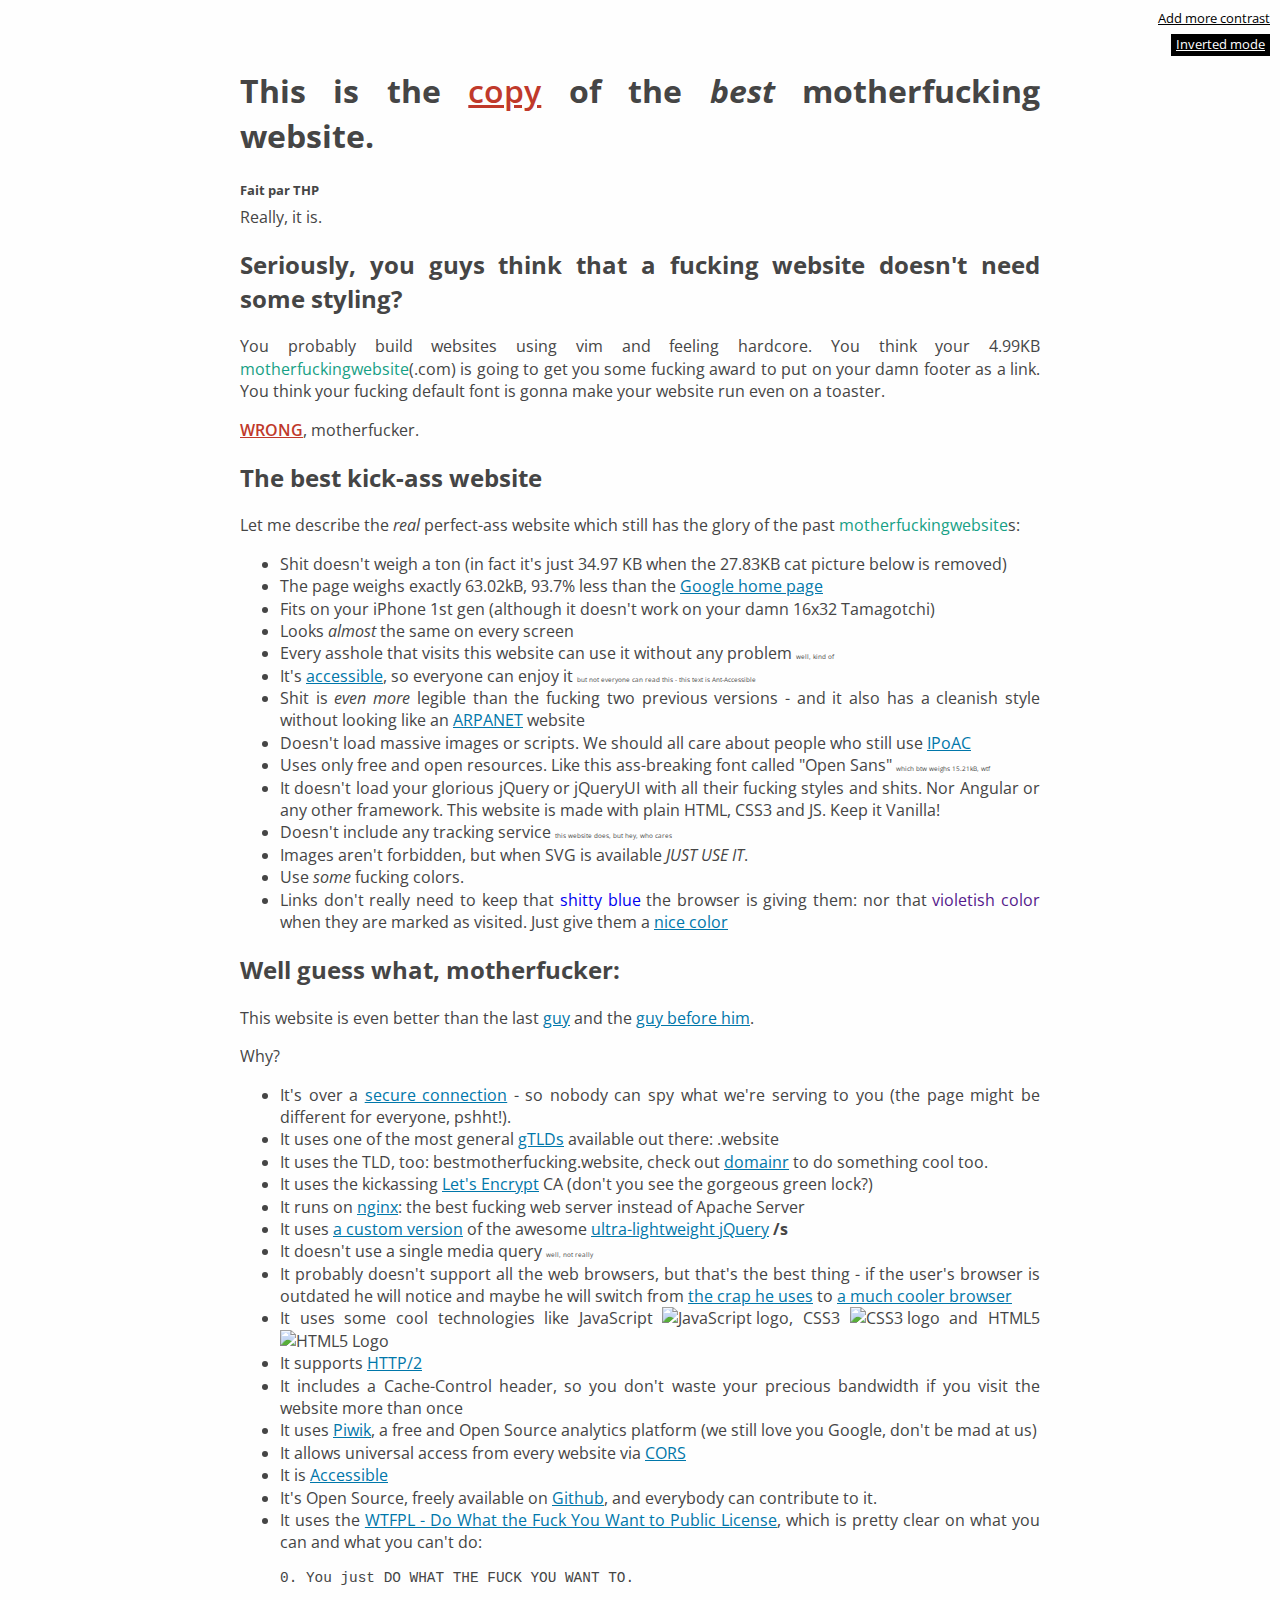
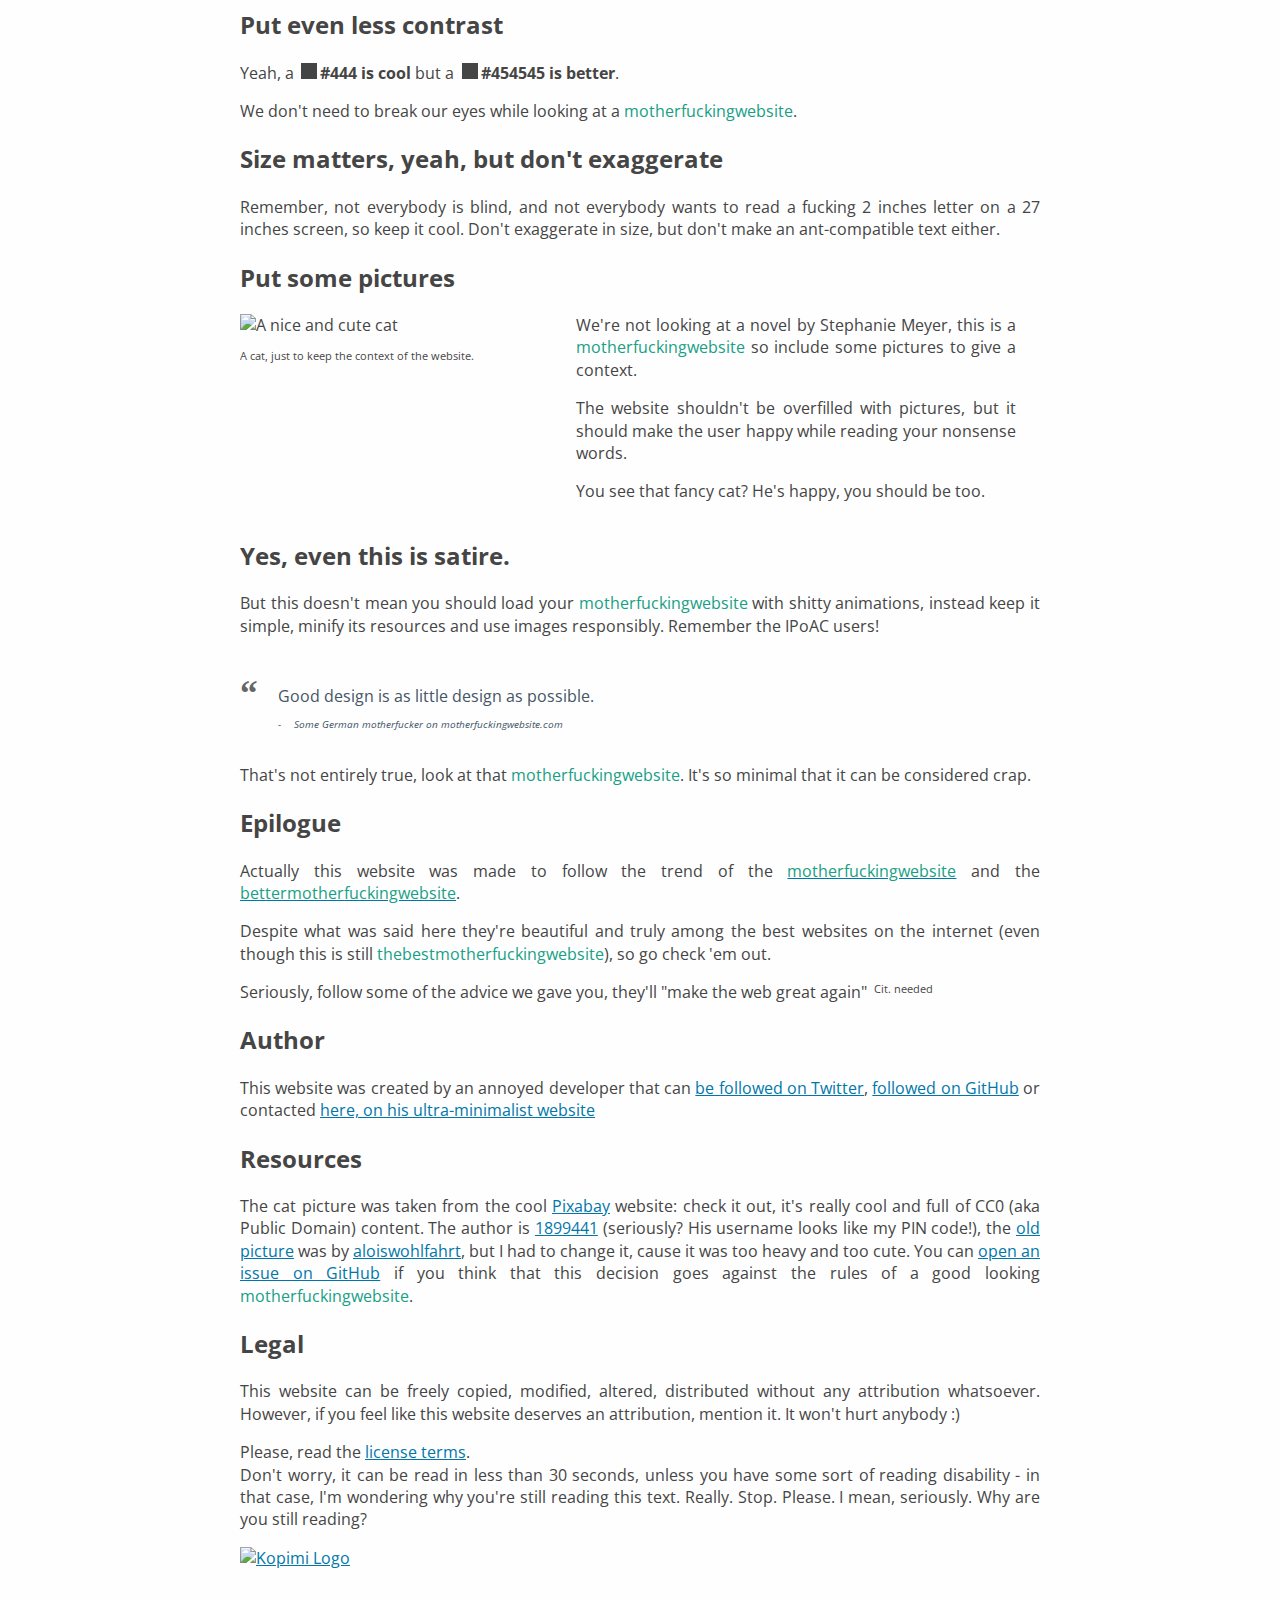
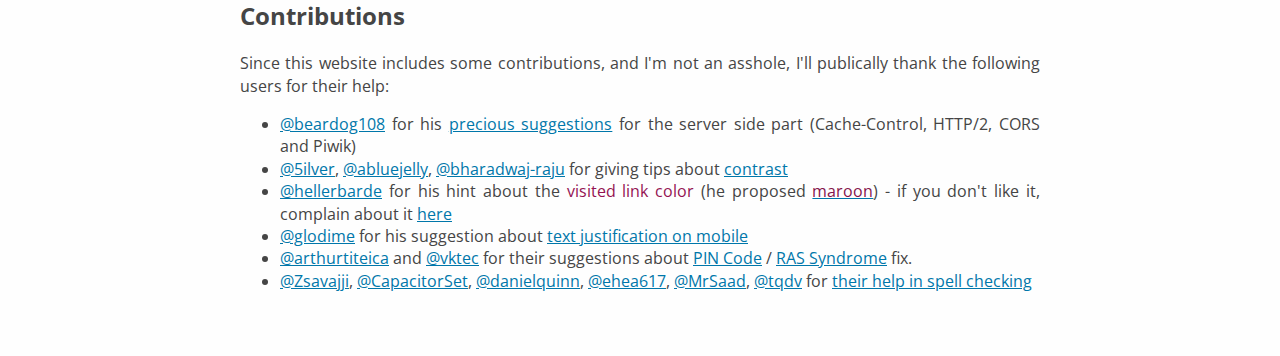
==== bestsite.html @ 30b1cd82 "test1" ====
<!DOCTYPE html>
<html>

<head>
    <meta charset="utf-8">
    <title>Copy of The Best Motherfucking Website</title>
    <link rel="stylesheet" type="text/css" href="css/main.css">
    <meta name="viewport" content="width=device-width, initial-scale=1.0">
    <script src="js/jquery-2.2.4.min.js"></script>
    <script type="text/javascript">
        $("#rbw").html("colored").fancyRainbow();
    </script>
</head>

<body>
    <h1>This is the <span class="wr">copy</span> of the <i>best</i> motherfucking website.</h1>
    <h5>Fait par THP</h5>
    <p class="st">Really, it is.</p>
    <h2>Seriously, you guys think that a fucking website doesn't need some styling?</h2>
    <p>You probably build websites using vim and feeling hardcore. You think your 4.99KB <span class="mfw">motherfuckingwebsite</span>(.com) is going to get you some fucking award to put on your damn footer as a link. You think your fucking default font is gonna make your website run even on a toaster.</p>
    <p><span class="wr">WRONG</span>, motherfucker.</p>
    <h2>The best kick-ass website</h2>
    <p>Let me describe the <i>real</i> perfect-ass website which still has the glory of the past <span class="mfw">motherfuckingwebsite</span>s:</p>
    <ul>
        <li>Shit doesn't weigh a ton (in fact it's just 34.97 KB when the 27.83KB cat picture below is removed)</li>
        <li>The page weighs exactly 63.02kB, 93.7% less than the <a href="https://google.com/">Google home page</a></li>
        <li>Fits on your iPhone 1st gen (although it doesn't work on your damn 16x32 Tamagotchi)</li>
        <li>Looks <i>almost</i> the same on every screen</li>
        <li>Every asshole that visits this website can use it without any problem <small>well, kind of</small></li>
        <li>It's <a href="https://www.w3.org/TR/WCAG20/">accessible</a>, so everyone can enjoy it <small>but not everyone can read this - this text is Ant-Accessible</small></li>
        <li>Shit is <i>even more</i> legible than the fucking two previous versions - and it also has a cleanish style without looking like an <a href="https://en.wikipedia.org/wiki/ARPANET">ARPANET</a> website</li>
        <li>Doesn't load massive images or scripts. We should all care about people who still use <a href="https://en.wikipedia.org/wiki/IP_over_Avian_Carriers">IPoAC</a></li>
        <li>Uses only free and open resources. Like this ass-breaking font called "Open Sans" <small>which btw weighs 15.21kB, wtf</small></li>
        <li>It doesn't load your glorious jQuery or jQueryUI with all their fucking styles and shits. Nor Angular or any other framework. This website is made with plain HTML, CSS3 and JS. Keep it Vanilla!</li>
        <li>Doesn't include any tracking service <small>this website does, but hey, who cares</small></li>
        <li>Images aren't forbidden, but when SVG is available <i>JUST USE IT</i>.</li>
        <li>Use <i>some</i> fucking <span class="colored" id="rbw">colors</span>.</li>
        <li>Links don't really need to keep that <span class="sb">shitty blue</span> the browser is giving them: nor that <span class="sv">violetish color</span> when they are marked as visited. Just give them a <a href="http://www.colorhexa.com/0077aa">nice color</a></li>
    </ul>
    <h2>Well guess what, motherfucker:</h2>
    <p>This website is even better than the last <a href="http://bettermotherfuckingwebsite.com">guy</a> and the <a href="http://motherfuckingwebsite.com/">guy before him</a>.</p>
    <p>Why?</p>
    <ul>
        <li>It's over a <a href="https://en.wikipedia.org/wiki/HTTPS">secure connection</a> - so nobody can spy what we're serving to you (the page might be different for everyone, pshht!).</li>
        <li>It uses one of the most general <a href="https://en.wikipedia.org/wiki/gTLD">gTLDs</a> available out there: .website</li>
        <li>It uses the TLD, too: bestmotherfucking.website, check out <a href="http://domainr.com/">domainr</a> to do something cool too.</li>
        <li>It uses the kickassing <a href="https://letsencrypt.org/">Let's Encrypt</a> CA (don't you see the gorgeous green lock?)</li>
        <li>It runs on <a href="https://nginx.com/">nginx</a>: the best fucking web server instead of Apache Server</li>
        <li>It uses <a href="js/jquery-2.2.4.min.js">a custom version</a> of the awesome <a href="http://jquery.com/">ultra-lightweight jQuery</a> <b>/s</b></li>
        <li>It doesn't use a single media query <small>well, not really</small></li>
        <li>It probably doesn't support all the web browsers, but that's the best thing - if the user's browser is outdated he will notice and maybe he will switch from <a href="https://microsoft.com/ie">the crap he uses</a> to <a href="https://mozilla.com/firefox">a much cooler browser</a></li>
        <li>It uses some cool technologies like JavaScript <img src="img/js.svg" title="JavaScript logo">, CSS3 <img src="img/css3.svg" title="CSS3 logo"> and HTML5 <img src="img/html5.svg" title="HTML5 Logo"></li>
        <li>It supports <a href="https://en.wikipedia.org/wiki/HTTP/2">HTTP/2</a></li>
        <li>It includes a Cache-Control header, so you don't waste your precious bandwidth if you visit the website more than once</li>
        <li>It uses <a href="https://piwik.org/">Piwik</a>, a free and Open Source analytics platform (we still love you Google, don't be mad at us)</li>
        <li>It allows universal access from every website via <a href="https://enable-cors.org/">CORS</a></li>
        <li>It is <a href="https://www.w3.org/WAI/intro/accessibility.php">Accessible</a></li>
        <li>It's Open Source, freely available on <a href="https://github.com/denysvitali/thebestmotherfuckingwebsite/">Github</a>, and everybody can contribute to it.</li>
        <li>It uses the <a href="http://www.wtfpl.net/">WTFPL - Do What the Fuck You Want to Public License</a>, which is pretty clear on what you can and what you can't do:
            <p class="fakepre">0. You just DO WHAT THE FUCK YOU WANT TO.</p>
        </li>
    </ul>
    <h2>Put even less contrast</h2>
    <p>Yeah, a <span class="foufoufou">#444 is cool</span> but a <span class="foufivfoufivfoufiv">#454545 is better</span>.</p>
    <p>We don't need to break our eyes while looking at a <span class="mfw">motherfuckingwebsite</span>.</p>
    <h2>Size matters, yeah, but don't exaggerate</h2>
    <p>Remember, not everybody is blind, and not everybody wants to read a fucking 2 inches letter on a 27 inches screen, so keep it cool. Don't exaggerate in size, but don't make an ant-compatible text either.</p>
    <h2>Put some pictures</h2>
    <div class="fancyPositioning">
        <div class="picture-left"><img src="https://thebestmotherfucking.website/img/cat.jpg" title="A nice and cute cat">
            <p class="caption">A cat, just to keep the context of the website.</p>
        </div>
        <div class="tleft">
            <p>We're not looking at a novel by Stephanie Meyer, this is a <span class="mfw">motherfuckingwebsite</span> so include some pictures to give a context.</p>
            <p>The website shouldn't be overfilled with pictures, but it should make the user happy while reading your nonsense words.</p>
            <p>You see that fancy cat? He's happy, you should be too.</p>
        </div>
    </div>
    <h2>Yes, even this is satire.</h2>
    <p>But this doesn't mean you should load your <span class="mfw">motherfuckingwebsite</span> with shitty animations, instead keep it simple, minify its resources and use images responsibly. Remember the IPoAC users!</p>
    <blockquote><span>Good design is as little design as possible.</span>
        <author>Some German motherfucker on motherfuckingwebsite.com</author>
    </blockquote>
    <p>That's not entirely true, look at that <span class="mfw">motherfuckingwebsite</span>. It's so minimal that it can be considered crap.</p>
    <h2>Epilogue</h2>
    <p>Actually this website was made to follow the trend of the <a href="http://motherfuckingwebsite.com/"><span class="mfw">motherfuckingwebsite</span></a> and the <a href="http://bettermotherfuckingwebsite.com/"><span class="mfw">bettermotherfuckingwebsite</span></a>.</p>
    <p>Despite what was said here they're beautiful and truly among the best websites on the internet (even though this is still <span class="mfw">thebestmotherfuckingwebsite</span>), so go check 'em out.</p>
    <p>Seriously, follow some of the advice we gave you, they'll "make the web great again" <span class="citneed">Cit. needed</span></p>
    <h2>Author</h2>
    <p>This website was created by an annoyed developer that can <a href="https://twitter.com/DenysVitali">be followed on Twitter</a>,
        <a href="https://github.com/denysvitali/">followed on GitHub</a> or contacted <a href="https://denv.it/">here, on his ultra-minimalist website</a></p>
    <h2>Resources</h2>
    <p>The cat picture was taken from the cool <a href="https://pixabay.com/">Pixabay</a> website: check it out, it's really cool and full of CC0 (aka Public Domain) content. The author is <a href="https://pixabay.com/en/users/1899441-1899441/">1899441</a> (seriously? His username looks like my PIN code!), the <a href="https://pixabay.com/en/cat-pets-cat-s-eyes-mieze-dear-451377/">old picture</a> was by <a href="https://pixabay.com/en/users/aloiswohlfahrt-123449/">aloiswohlfahrt</a>, but I had to change it, cause it was too heavy and too cute. You can <a href="https://github.com/denysvitali/thebestmotherfuckingwebsite/issues/new">open an issue on GitHub</a> if you think that this decision goes against the rules of a good looking <span class="mfw">motherfuckingwebsite</span>.
    </p>
    <h2>Legal</h2>
    <p>This website can be freely copied, modified, altered, distributed without any attribution whatsoever. However, if you feel like this website deserves an attribution, mention it. It won't hurt anybody :)</p>
    <p>Please, read the <a href="LICENSE.txt">license terms</a>.
        <br> Don't worry, it can be read in less than 30 seconds, unless you have some sort of reading disability - in that case, I'm wondering why you're still reading this text. Really. Stop. Please. I mean, seriously. Why are you still reading?
    </p>
    <a class="kopimi" href="http://www.kopimi.com/kopimi" title="Kopimi"><img class="kopimi" src="img/kopimi.svg" title="Kopimi Logo"></a>
    <h2>Contributions</h2>
    <p>Since this website includes some contributions, and I'm not an asshole, I'll publically thank the following users for their help:</p>
    <ul>
        <li><a href="https://github.com/beardog108">@beardog108</a> for his <a href="https://github.com/denysvitali/thebestmotherfuckingwebsite/issues/5">precious suggestions</a> for the server side part (Cache-Control, HTTP/2, CORS and Piwik)</li>
        <li><a href="https://github.com/5ilver">@5ilver</a>, <a href="https://github.com/abluejelly">@abluejelly</a>, <a href="https://github.com/bharadwaj-raju">@bharadwaj-raju</a> for giving tips about <a href="https://github.com/denysvitali/thebestmotherfuckingwebsite/issues?q=label%3Acontrast">contrast</a></li>
        <li><a href="https://github.com/hellerbarde">@hellerbarde</a> for his hint about the <span class="visited">visited link color</span> (he proposed <a href="http://clrs.cc/"><span class="visited-maroon">maroon</span></a>) - if you don't like it, complain about it <a href="https://github.com/denysvitali/thebestmotherfuckingwebsite/issues/11">here</a></li>
        <li><a href="https://github.com/glodime">@glodime</a> for his suggestion about <a href="https://github.com/denysvitali/thebestmotherfuckingwebsite/issues/12">text justification on mobile</a></li>
        <li><a href="https://github.com/arthurtiteica">@arthurtiteica</a> and <a href="https://github.com/vktec">@vktec</a> for their suggestions about <a href="https://github.com/denysvitali/thebestmotherfuckingwebsite/issues/9">PIN Code</a> / <a href="https://en.wikipedia.org/wiki/RAS_syndrome">RAS Syndrome</a> fix.</li>
        <li><span><a href="https://github.com/Zsavajji">@Zsavajji</a></span><span class="separator">, </span><span><a href="https://github.com/CapacitorSet">@CapacitorSet</a></span><span class="separator">, </span><span><a href="https://github.com/danielquinn">@danielquinn</a></span><span class="separator">, </span><span><a href="https://github.com/ehea617">@ehea617</a></span><span class="separator">, </span><span><a href="https://github.com/MrSaad">@MrSaad</a></span><span class="separator">, </span><span><a href="https://github.com/tqdv">@tqdv</a></span><span> for <a href="https://github.com/denysvitali/thebestmotherfuckingwebsite/pulls?q=is%3Apr+is%3Aclosed+label%3A%22spell+checking%22">their help in spell checking</a></span></li>
    </ul>
    <div id="contrast">Add more contrast</div>
    <div id="invmode">Inverted mode</div>
    <script src="js/main.fucking.js"></script>
    <!-- Yeah, here's some tracking. Do you really wanna argue on this? !-->
    <script type="text/javascript">
        var _paq = _paq || [];
        _paq.push(["trackPageView"]), _paq.push(["enableLinkTracking"]),
            function() {
                var e = "//piwik.vps.denv.it/";
                _paq.push(["setTrackerUrl", e + "piwik.php"]), _paq.push(["setSiteId", "1"]);
                var a = document,
                    p = a.createElement("script"),
                    t = a.getElementsByTagName("script")[0];
                p.type = "text/javascript", p.async = !0, p.defer = !0, p.src = e + "piwik.js", t.parentNode.insertBefore(p, t)
            }();
    </script>
</body>

</html>
---- css/main.css ----
@import url(https://fonts.googleapis.com/css?family=Open+Sans);
html {
    background-color: #fefefe
}

body {
    font-family: Open Sans, Arial;
    color: #454545;
    font-size: 16px;
    margin: 2em auto;
    max-width: 800px;
    padding: 1em;
    line-height: 1.4;
    text-align: justify
}

html.contrast body {
    color: #050505
}

html.contrast blockquote {
    color: #11151a
}

html.contrast blockquote:before {
    color: #262626
}

html.contrast a {
    color: #0051c9
}

html.contrast a:visited {
    color: #7d013e
}

html.contrast span.wr {
    color: #800
}

html.contrast span.mfw {
    color: #117e69
}

html.inverted {
    background-color: #010101
}

html.inverted body {
    color: #bababa
}

html.inverted div#invmode {
    color: #fff;
    background-color: #000
}

html.inverted blockquote {
    color: #dad0c7
}

html.inverted blockquote:before {
    color: #bfbfbf
}

html.inverted a {
    color: #07a
}

html.inverted a:visited {
    color: #ac5a82
}

html.inverted span.wr {
    color: #c0392b
}

html.inverted span.mfw {
    color: #19b496
}

a {
    color: #07a
}

a:visited {
    color: #941352
}

.noselect {
    -webkit-touch-callout: none;
    -webkit-user-select: none;
    -moz-user-select: none;
    -ms-user-select: none;
    user-select: none
}

span.citneed {
    vertical-align: top;
    font-size: .7em;
    padding-left: .3em
}

small {
    font-size: .4em
}

p.st {
    margin-top: -1em
}

div.fancyPositioning div.picture-left {
    float: left;
    width: 40%;
    overflow: hidden;
    margin-right: 1em
}

div.fancyPositioning div.picture-left img {
    width: 100%
}

div.fancyPositioning div.picture-left p.caption {
    font-size: .7em
}

div.fancyPositioning div.tleft {
    float: left;
    width: 55%
}

div.fancyPositioning div.tleft p:first-child {
    margin-top: 0
}

div.fancyPositioning:after {
    display: block;
    content: "";
    clear: both
}

ul li img {
    height: 1em
}

blockquote {
    color: #456;
    margin-left: 0;
    margin-top: 2em;
    margin-bottom: 2em
}

blockquote span {
    float: left;
    margin-left: 1rem;
    padding-top: 1rem
}

blockquote author {
    display: block;
    clear: both;
    font-size: .6em;
    margin-left: 2.4rem;
    font-style: oblique
}

blockquote author:before {
    content: "- ";
    margin-right: 1em
}

blockquote:before {
    font-family: Times New Roman, Times, Arial;
    color: #666;
    content: open-quote;
    font-size: 2.2em;
    font-weight: 600;
    float: left;
    margin-top: 0;
    margin-right: .2rem;
    width: 1.2rem
}

blockquote:after {
    content: "";
    display: block;
    clear: both
}

@media screen and (max-width:500px) {
    body {
        text-align: left
    }
    div.fancyPositioning div.picture-left,
    div.fancyPositioning div.tleft {
        float: none;
        width: inherit
    }
    blockquote span {
        width: 80%
    }
    blockquote author {
        padding-top: 1em;
        width: 80%;
        margin-left: 15%
    }
    blockquote author:before {
        content: "";
        margin-right: inherit
    }
}

span.visited {
    color: #941352
}

span.visited-maroon {
    color: #85144b
}

span.wr {
    color: #c0392b;
    font-weight: 600;
    text-decoration: underline
}

div#contrast {
    color: #000;
    top: 10px
}

div#contrast,
div#invmode {
    cursor: pointer;
    position: absolute;
    right: 10px;
    font-size: .8em;
    text-decoration: underline;
    -webkit-touch-callout: none;
    -webkit-user-select: none;
    -moz-user-select: none;
    -ms-user-select: none;
    user-select: none
}

div#invmode {
    color: #fff;
    background-color: #000;
    top: 34px;
    padding: 2px 5px
}

span.sb {
    color: #00e
}

span.sb,
span.sv {
    cursor: not-allowed
}

span.sv {
    color: #551a8b
}

span.foufoufou {
    color: #444;
    font-weight: 700
}

span.foufoufou:before {
    content: "";
    display: inline-block;
    width: 1em;
    height: 1em;
    margin-left: .2em;
    margin-right: .2em;
    background-color: #444
}

span.foufivfoufivfoufiv {
    color: #454545;
    font-weight: 700
}

span.foufivfoufivfoufiv:before {
    content: "";
    display: inline-block;
    width: 1em;
    height: 1em;
    margin-left: .2em;
    margin-right: .2em;
    background-color: #454545
}

span.mfw {
    color: #16a085
}

a.kopimi,
a.kopimi img.kopimi {
    display: block;
    margin-left: auto;
    margin-right: auto
}

a.kopimi img.kopimi {
    height: 2em
}

p.fakepre {
    font-family: monospace;
    font-size: .9em
}
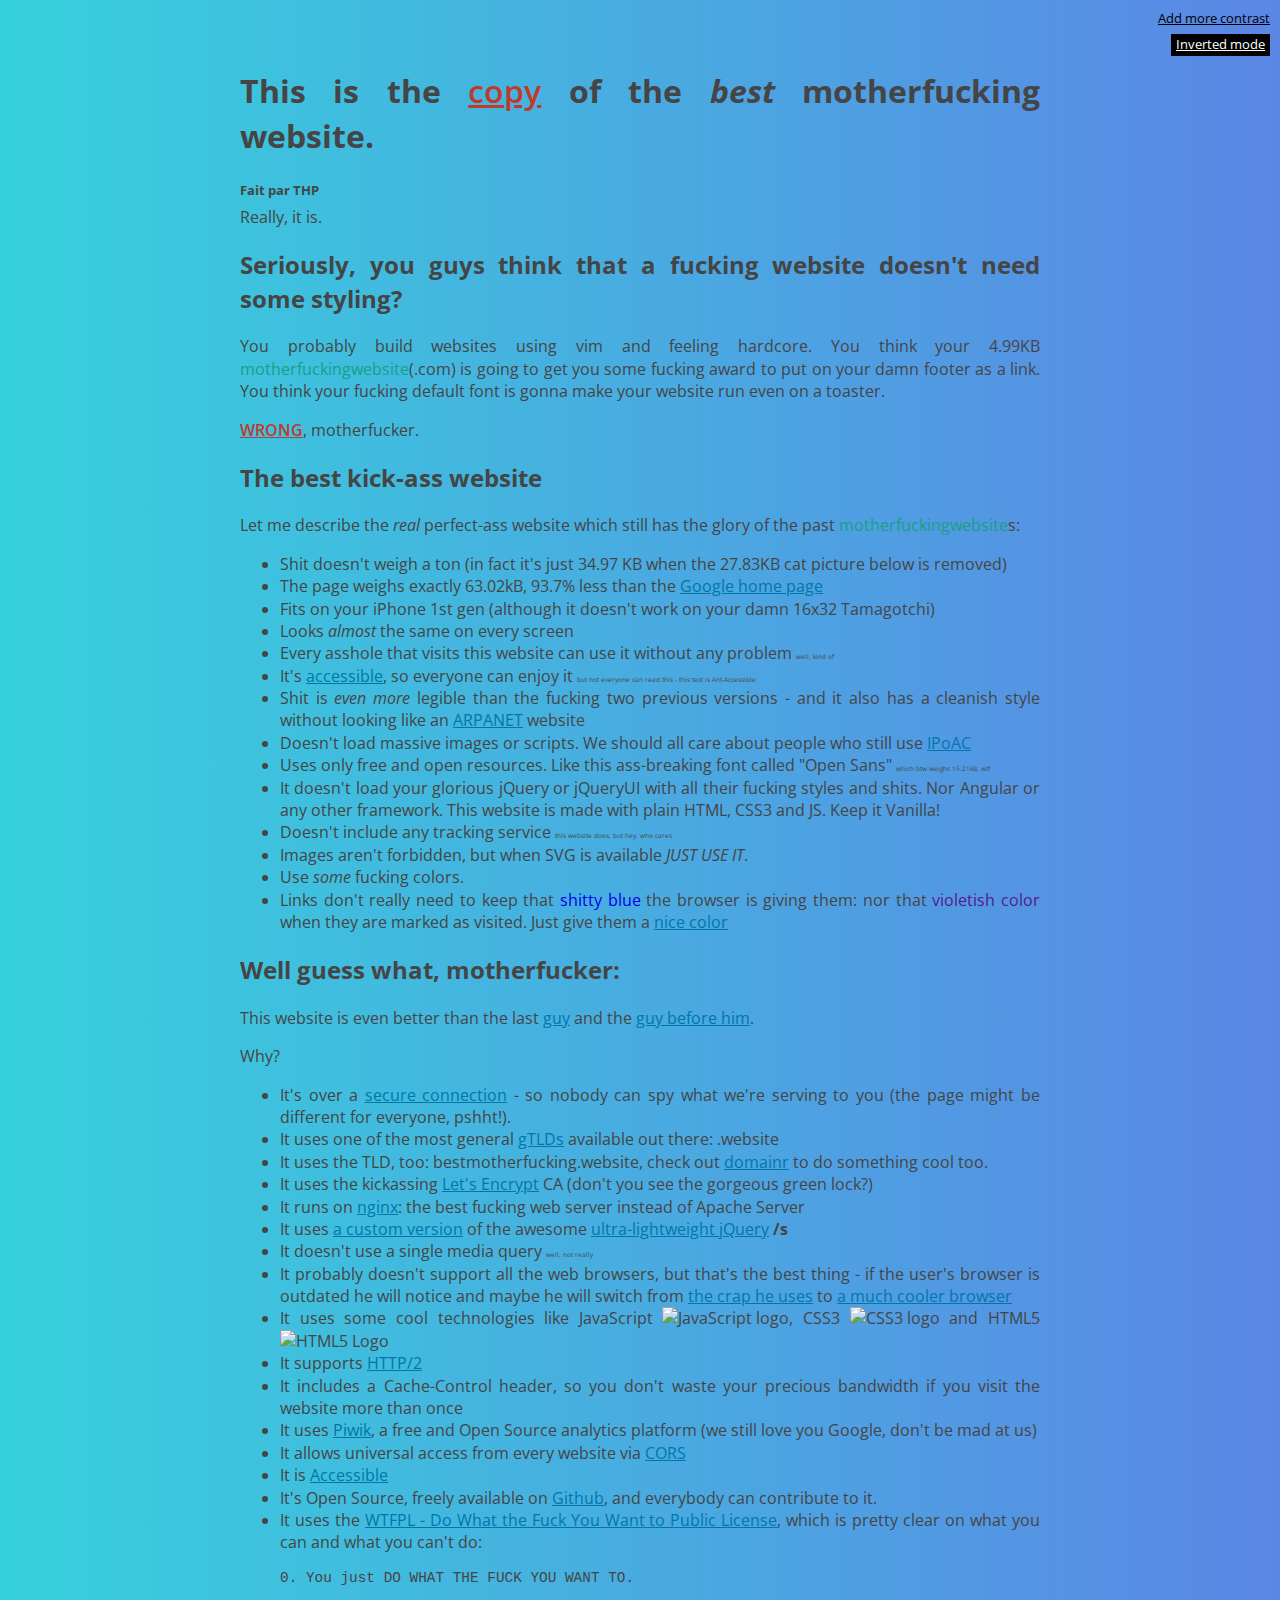
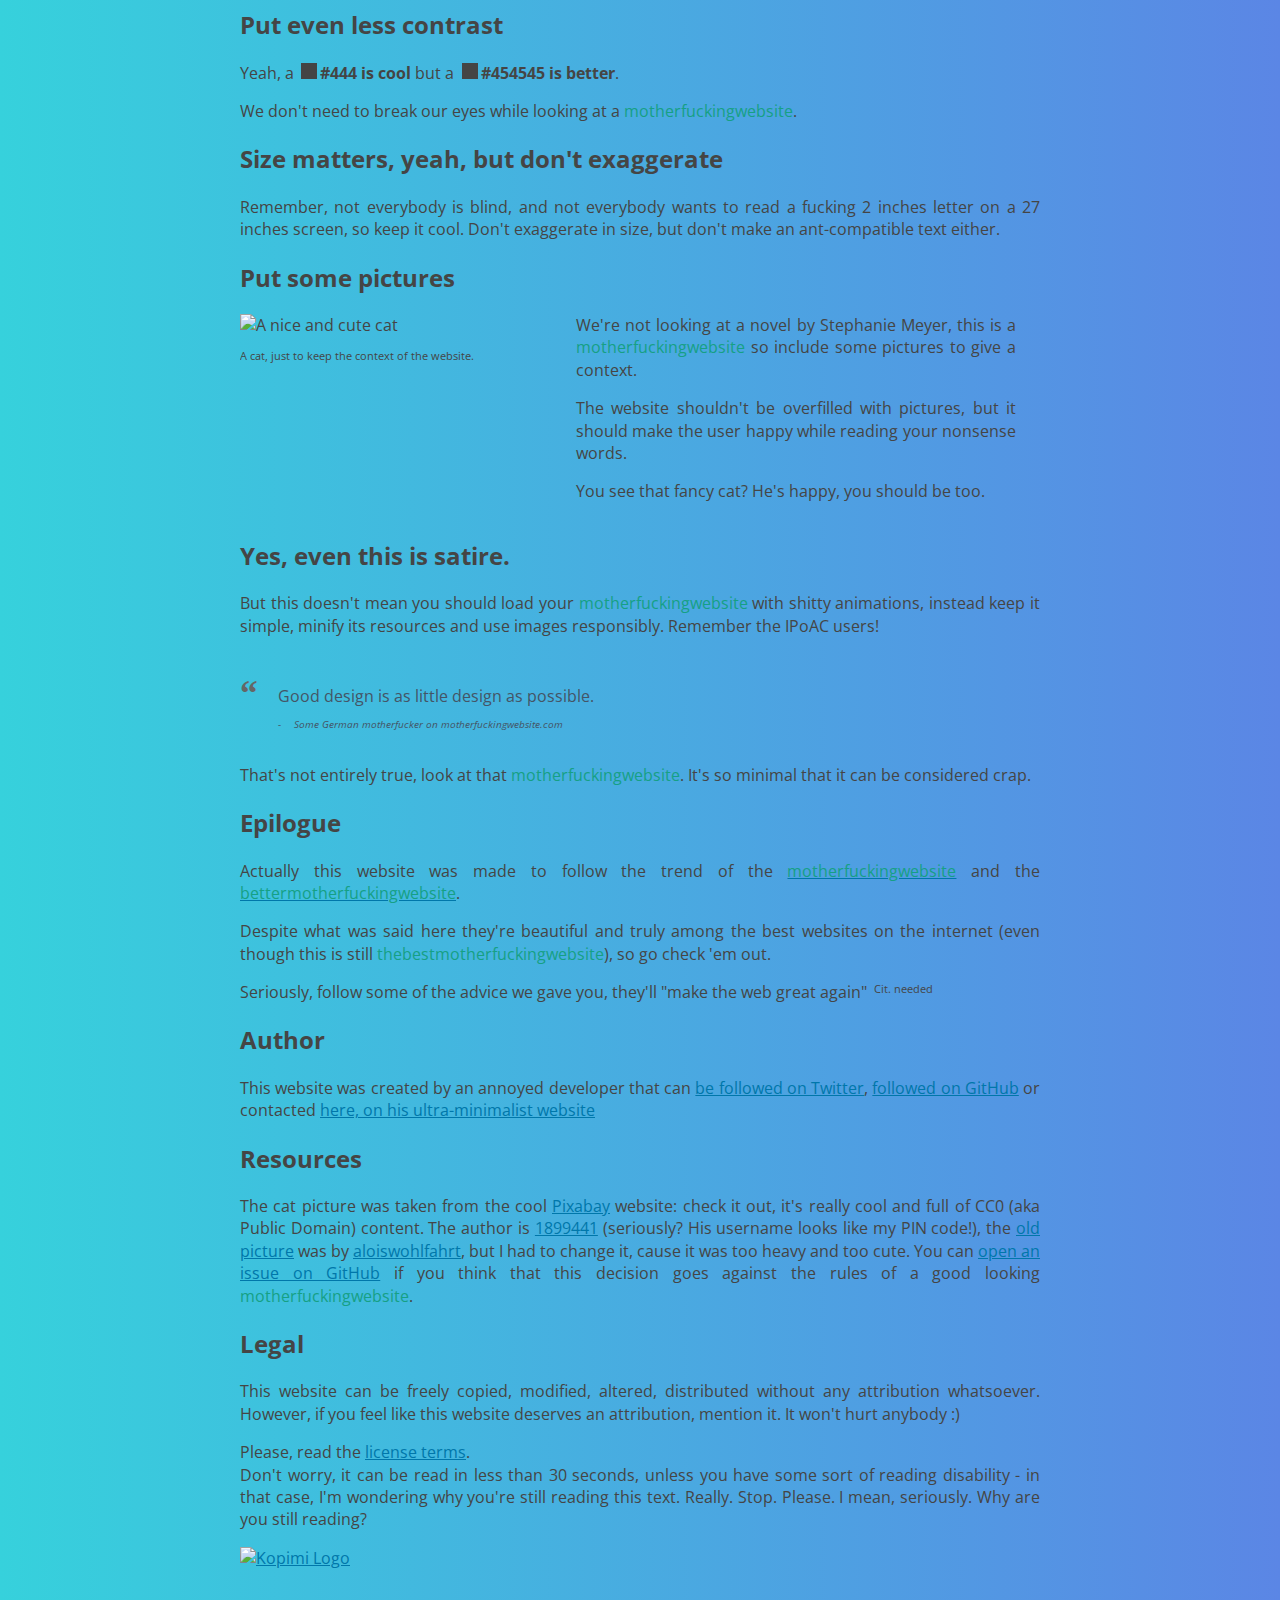
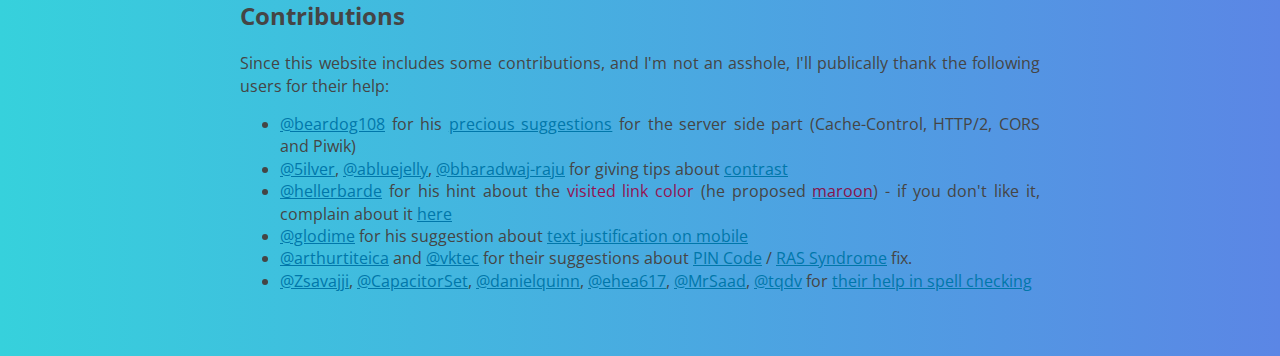
==== commit e2e1692b: "maj background-color" ====
--- a/bestsite.html
+++ b/bestsite.html
@@ -6,19 +6,21 @@
     <title>Copy of The Best Motherfucking Website</title>
     <link rel="stylesheet" type="text/css" href="css/main.css">
     <meta name="viewport" content="width=device-width, initial-scale=1.0">
-    <script src="js/jquery-2.2.4.min.js"></script>
-    <script type="text/javascript">
-        $("#rbw").html("colored").fancyRainbow();
-    </script>
+
 </head>
 
 <body>
+  <div id="newclass">
     <h1>This is the <span class="wr">copy</span> of the <i>best</i> motherfucking website.</h1>
     <h5>Fait par THP</h5>
+  </div>
     <p class="st">Really, it is.</p>
     <h2>Seriously, you guys think that a fucking website doesn't need some styling?</h2>
     <p>You probably build websites using vim and feeling hardcore. You think your 4.99KB <span class="mfw">motherfuckingwebsite</span>(.com) is going to get you some fucking award to put on your damn footer as a link. You think your fucking default font is gonna make your website run even on a toaster.</p>
     <p><span class="wr">WRONG</span>, motherfucker.</p>
+
+
+
     <h2>The best kick-ass website</h2>
     <p>Let me describe the <i>real</i> perfect-ass website which still has the glory of the past <span class="mfw">motherfuckingwebsite</span>s:</p>
     <ul>
--- a/css/main.css
+++ b/css/main.css
@@ -1,6 +1,9 @@
 @import url(https://fonts.googleapis.com/css?family=Open+Sans);
 html {
-    background-color: #fefefe
+  background: #36D1DC;  /* fallback for old browsers */
+  background: -webkit-linear-gradient(to left, #5B86E5, #36D1DC);  /* Chrome 10-25, Safari 5.1-6 */
+  background: linear-gradient(to left, #5B86E5, #36D1DC); /* W3C, IE 10+/ Edge, Firefox 16+, Chrome 26+, Opera 12+, Safari 7+ */
+
 }
 
 body {
@@ -15,7 +18,7 @@
 }
 
 html.contrast body {
-    color: #050505
+    color: #050505;
 }
 
 html.contrast blockquote {
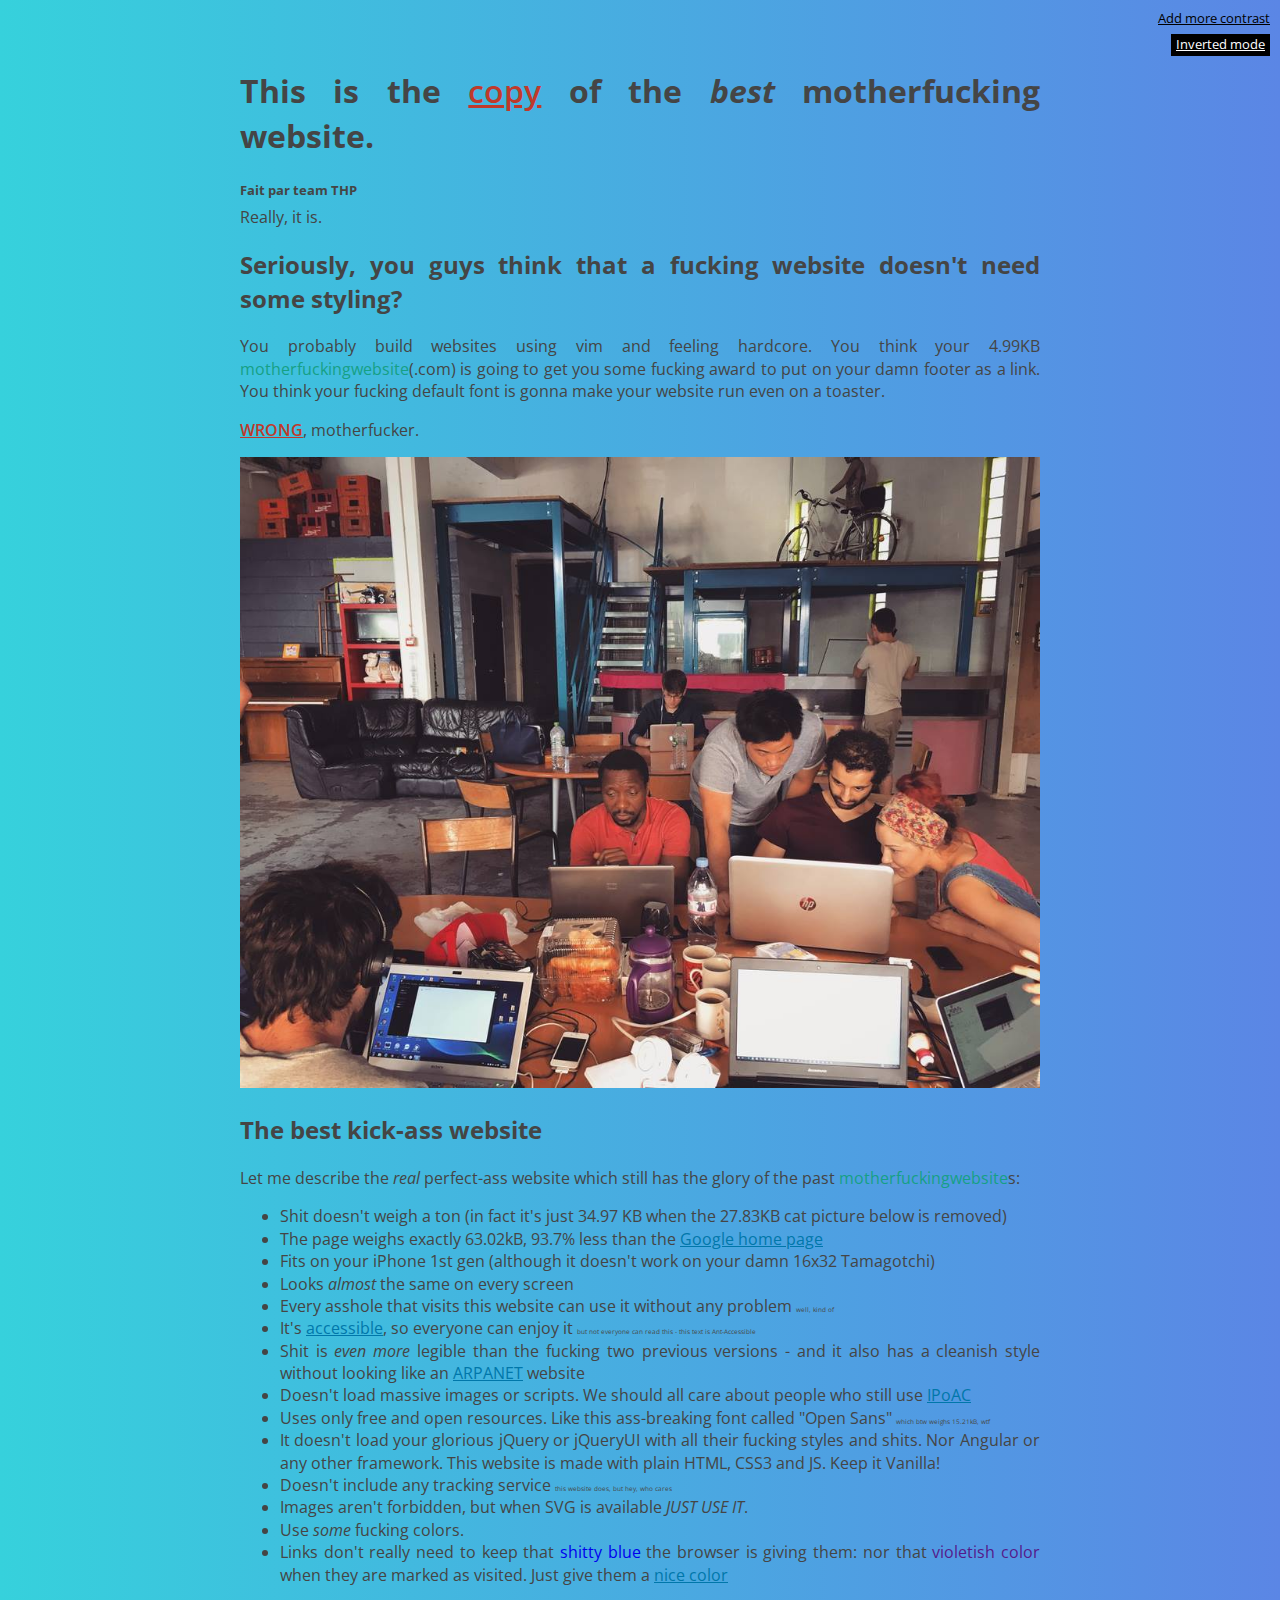
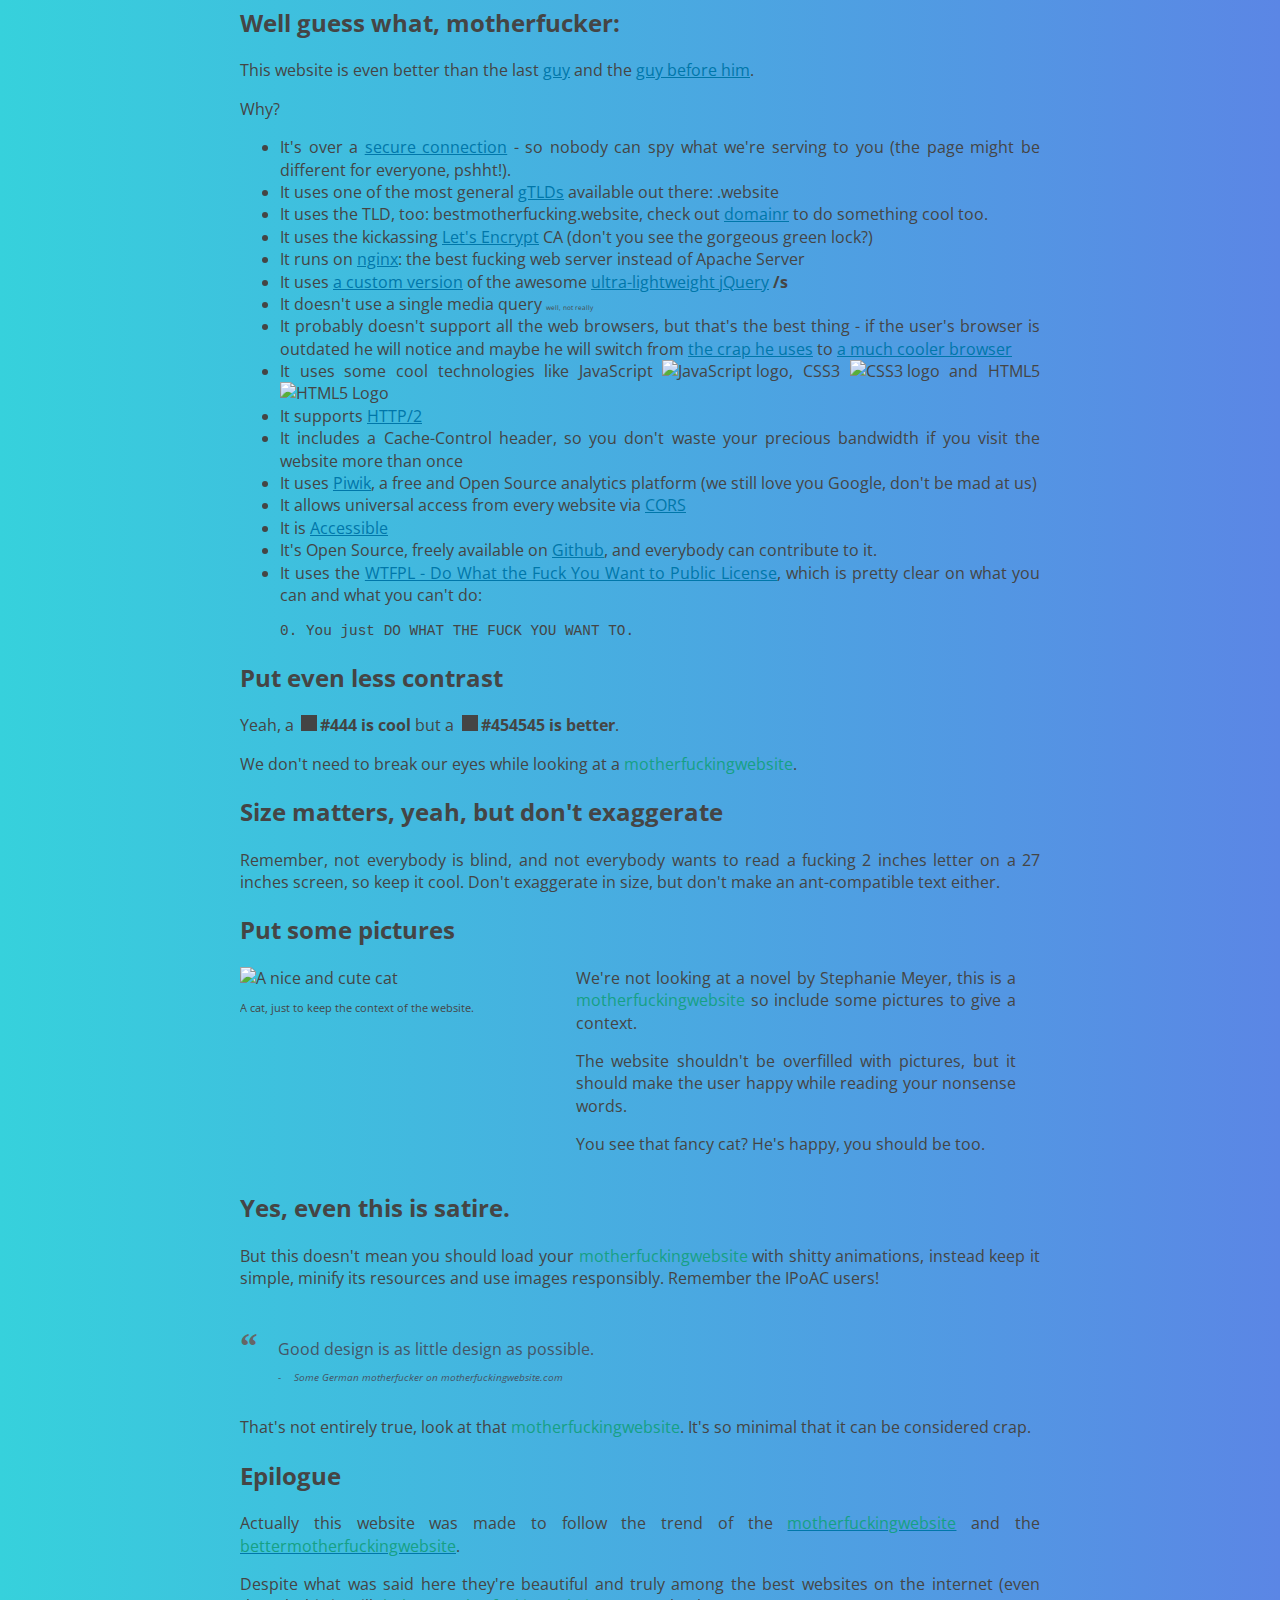
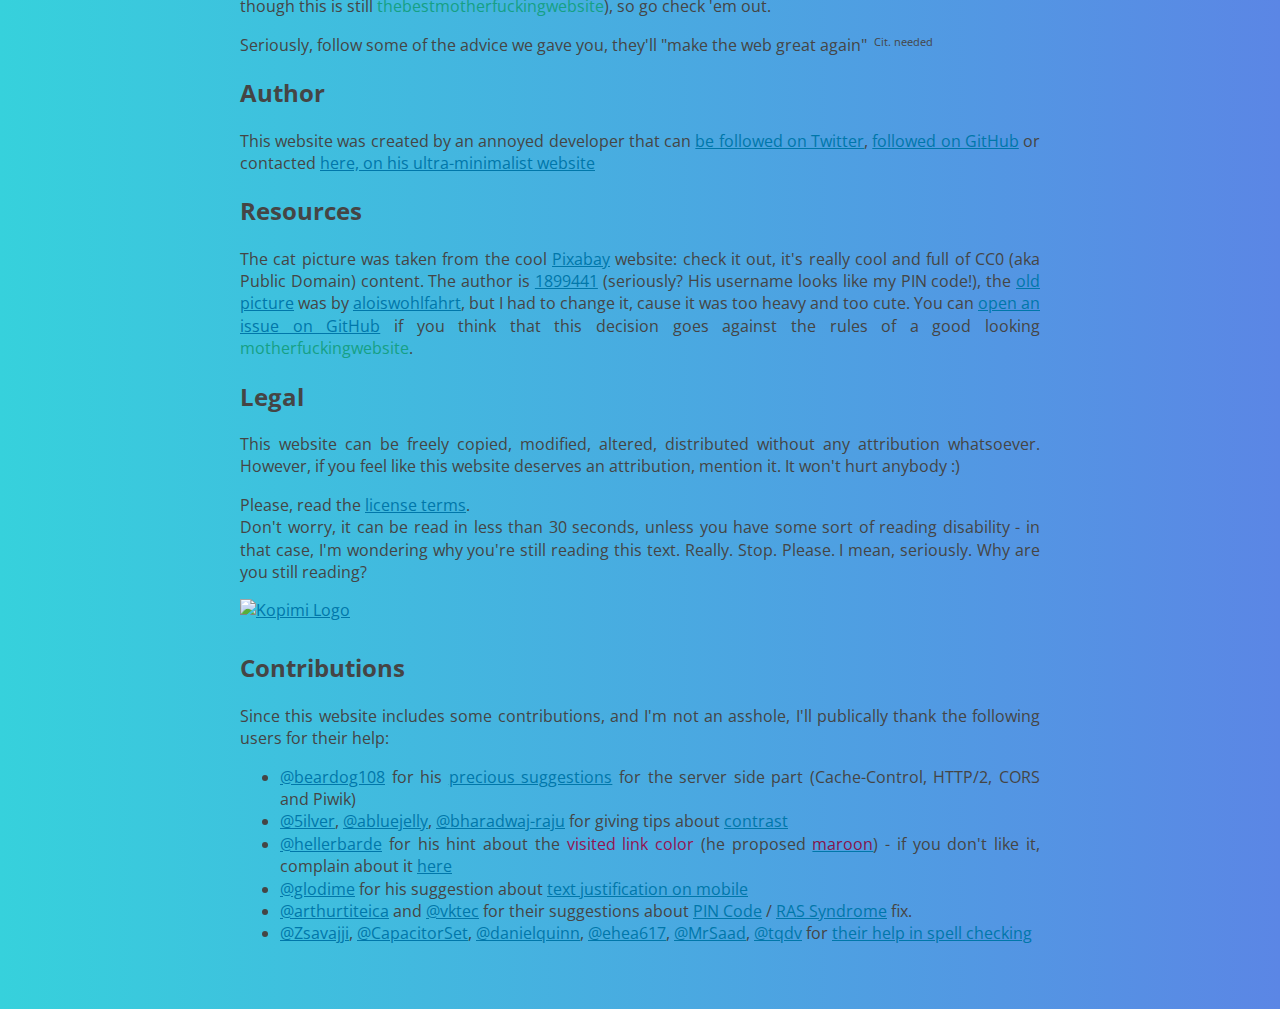
==== commit 8d55f61f: "maj picture" ====
--- a/bestsite.html
+++ b/bestsite.html
@@ -12,13 +12,15 @@
 <body>
   <div id="newclass">
     <h1>This is the <span class="wr">copy</span> of the <i>best</i> motherfucking website.</h1>
-    <h5>Fait par THP</h5>
+    <h5>Fait par team THP</h5>
   </div>
     <p class="st">Really, it is.</p>
     <h2>Seriously, you guys think that a fucking website doesn't need some styling?</h2>
     <p>You probably build websites using vim and feeling hardcore. You think your 4.99KB <span class="mfw">motherfuckingwebsite</span>(.com) is going to get you some fucking award to put on your damn footer as a link. You think your fucking default font is gonna make your website run even on a toaster.</p>
     <p><span class="wr">WRONG</span>, motherfucker.</p>
-
+<div class="content">
+  <img src="img/thpfb.jpg" alt="THP">
+</div>
 
 
     <h2>The best kick-ass website</h2>
--- a/css/main.css
+++ b/css/main.css
@@ -140,6 +140,9 @@
     display: block;
     content: "";
     clear: both
+}
+.content img{
+  width: 100%;
 }
 
 ul li img {
